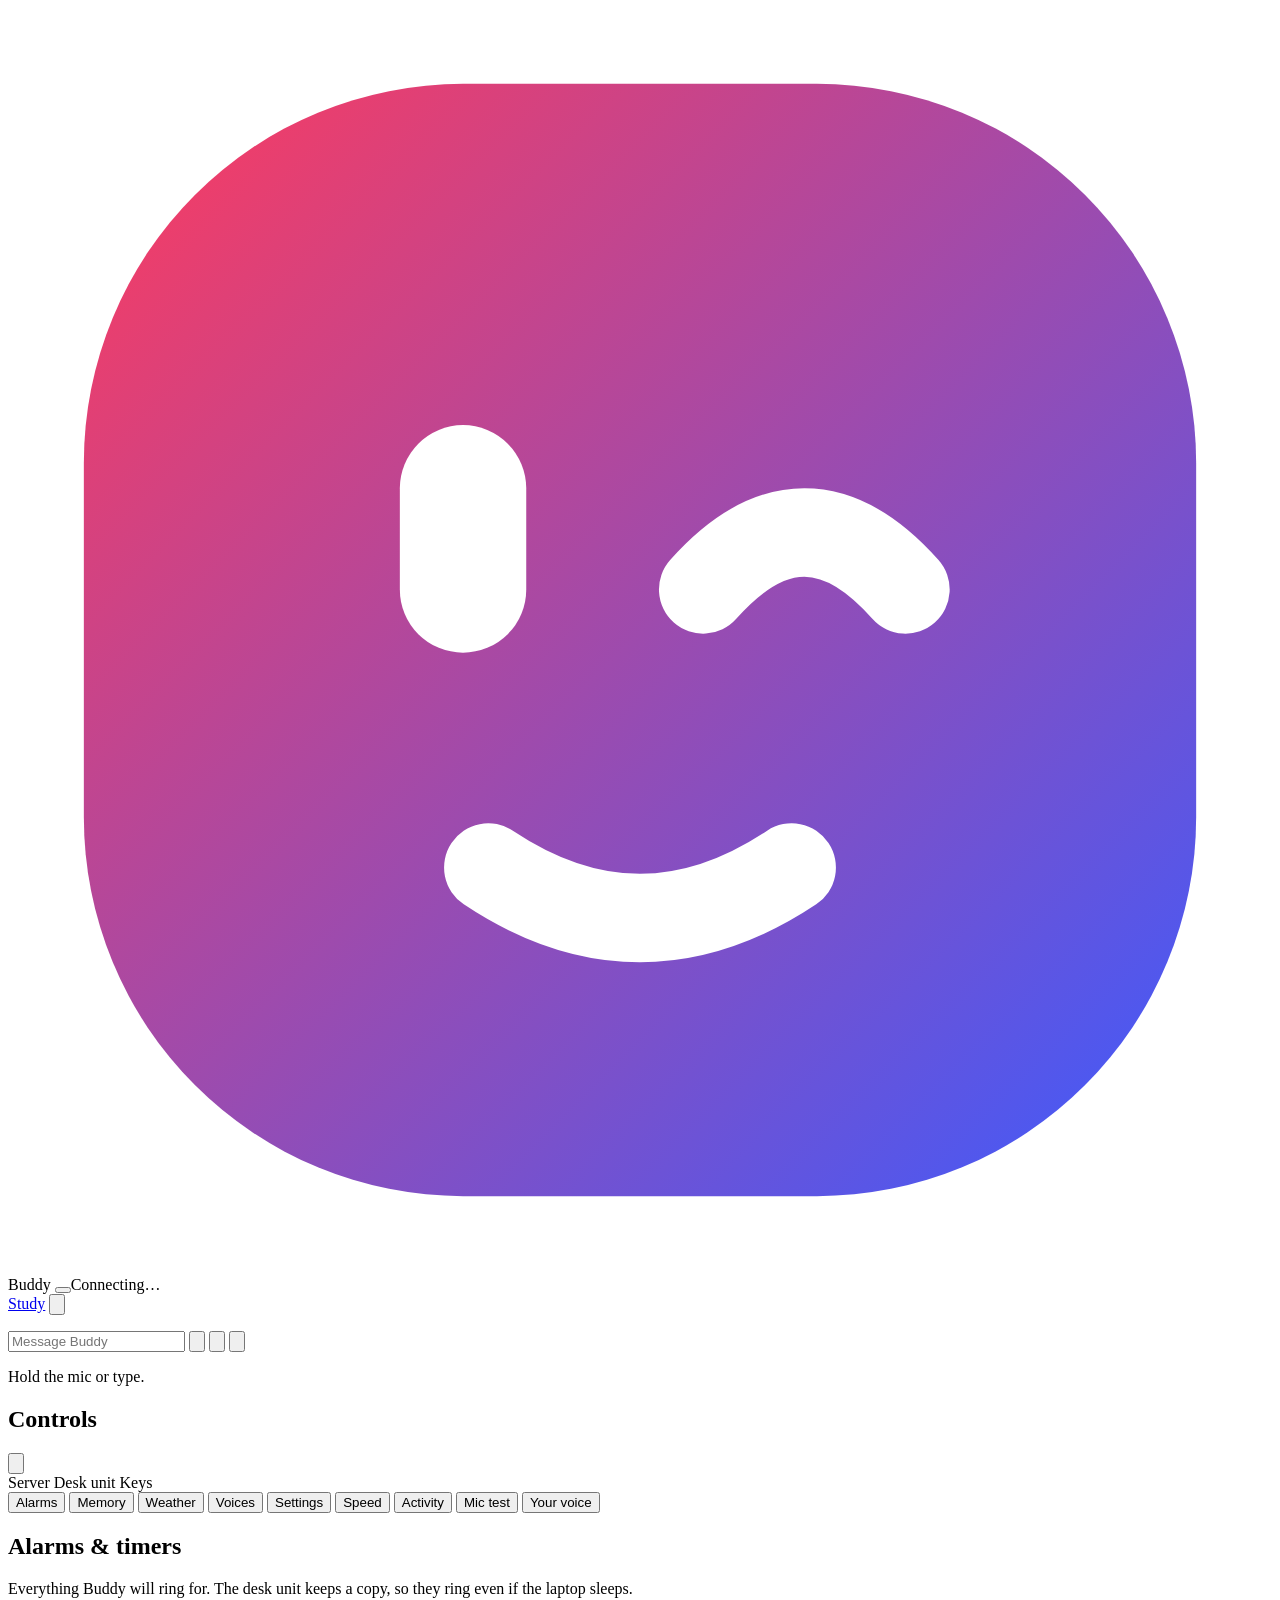
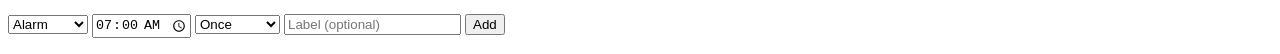
==== server/web/index.html @ db298afa "Smooth speech by default; Bromcom homework details via the pencil icon - New setting speak_mode (Set" ====
<!doctype html>
<html lang="en">
<head>
<meta charset="utf-8">
<meta name="viewport" content="width=device-width, initial-scale=1, viewport-fit=cover">
<title>Buddy</title>
<meta name="theme-color" content="#000000">
<link rel="icon" href="data:image/svg+xml,%3Csvg xmlns='http://www.w3.org/2000/svg' viewBox='0 0 100 100'%3E%3Cdefs%3E%3ClinearGradient id='lg' x1='0' y1='0' x2='1' y2='1'%3E%3Cstop offset='0' stop-color='%23ff3b5c'/%3E%3Cstop offset='1' stop-color='%233b5bff'/%3E%3C/linearGradient%3E%3C/defs%3E%3Crect x='6' y='6' width='88' height='88' rx='30' fill='url(%23lg)'/%3E%3Crect x='31' y='33' width='10' height='18' rx='5' fill='%23fff'/%3E%3Cpath d='M55 46q8-9 16 0M38 68q12 8 24 0' fill='none' stroke='%23fff' stroke-width='7' stroke-linecap='round'/%3E%3C/svg%3E">
<link rel="preconnect" href="https://fonts.googleapis.com">
<link rel="preconnect" href="https://fonts.gstatic.com" crossorigin>
<link rel="stylesheet" href="https://fonts.googleapis.com/css2?family=JetBrains+Mono:wght@400;500&display=swap">
<link rel="stylesheet" href="/static/style.css?v=chat14">
</head>
<body>
<header class="top">
  <div class="brand">
    <svg class="logo" viewBox="0 0 100 100" aria-hidden="true"><defs><linearGradient id="lg" x1="0" y1="0" x2="1" y2="1"><stop offset="0" stop-color="#ff3b5c"/><stop offset="1" stop-color="#3b5bff"/></linearGradient></defs><rect x="6" y="6" width="88" height="88" rx="30" fill="url(#lg)"/><rect x="31" y="33" width="10" height="18" rx="5" fill="#fff"/><path d="M55 46q8-9 16 0M38 68q12 8 24 0" fill="none" stroke="#fff" stroke-width="7" stroke-linecap="round"/></svg><span id="assistant-name">Buddy</span>
    <span class="status"><button class="dot" id="orb" data-state="offline" aria-label="Stop Buddy talking" title="Stop Buddy talking"></button><span id="state-label">Connecting…</span></span>
  </div>
  <div class="top-actions">
  <a class="study-btn" href="/study" title="Study Buddy: your lessons, notes and questions">Study</a>
  <button class="icon-round" id="menu" aria-label="Open controls" aria-controls="drawer" aria-expanded="false">
    <svg viewBox="0 0 24 24" aria-hidden="true"><path d="M4 7h10M18 7h2M4 17h4M12 17h8"/><circle cx="16" cy="7" r="2"/><circle cx="10" cy="17" r="2"/></svg>
  </button>
  </div>
</header>

<main class="thread" aria-label="Conversation">
  <div class="thread-inner">
    <div class="setup-box" id="setup-box" hidden>
        <div class="setup-head"><div><h2>Let's get Buddy ready</h2><p class="note">Paste a key or two and you're done. They stay on this computer.</p></div></div>
        <div class="setup-step" id="setup-claude">
          <p><b>1. Claude key (needed: Buddy's brain).</b> Open <a href="https://console.anthropic.com/settings/keys" target="_blank" rel="noopener">console.anthropic.com</a>,
            sign in, add some credit under <i>Billing</i>, click <i>Create Key</i>, then copy the key and paste it here:</p>
          <span class="row"><input type="password" id="setup-claude-key" placeholder="sk-ant-…" autocomplete="off"><button class="btn primary small" data-save-key="ANTHROPIC_API_KEY" data-input="setup-claude-key">Save</button></span>
        </div>
        <div class="setup-step" id="setup-eleven">
          <p><b>2. ElevenLabs key (free plan, for the nice voice).</b> Open <a href="https://elevenlabs.io/app/developers/api-keys" target="_blank" rel="noopener">elevenlabs.io → API keys</a>,
            sign up, click <i>Create Key</i> (if it asks about access, turn on <i>Text to Speech</i>), then copy and paste it here:</p>
          <span class="row"><input type="password" id="setup-eleven-key" placeholder="sk_…" autocomplete="off"><button class="btn primary small" data-save-key="ELEVENLABS_API_KEY" data-input="setup-eleven-key">Save</button></span>
          <p class="note">Skip this and Buddy uses a free offline voice instead. <a href="#" id="setup-skip-eleven">Skip</a></p>
        </div>
        <div class="setup-step" id="setup-groq">
          <p><b>3. Groq key (free, optional: helps Buddy tell when you're talking to it).</b> Open <a href="https://console.groq.com/keys" target="_blank" rel="noopener">console.groq.com/keys</a>,
            sign in (Google is fine), click <i>Create API Key</i>, then copy the key and paste it here:</p>
          <span class="row"><input type="password" id="setup-groq-key" placeholder="gsk_…" autocomplete="off"><button class="btn primary small" data-save-key="GROQ_API_KEY" data-input="setup-groq-key">Save</button></span>
          <p class="note">Skip this and Buddy uses simple phrase rules instead. <a href="#" id="setup-skip-groq">Skip</a></p>
        </div>
      </div>
      <ol class="chat" id="chat" aria-live="polite"></ol>
  </div>
</main>

<footer class="dock">
  <div class="ring-banner" id="ring-banner" hidden>
    <span class="ring-bell" aria-hidden="true"></span>
    <span id="ring-text">Alarm</span>
    <button class="btn" id="ring-snooze">Snooze</button>
    <button class="btn primary" id="ring-stop">Stop</button>
  </div>
  <form class="composer" id="ask-form" autocomplete="off">
    <input id="ask" type="text" placeholder="Message Buddy" aria-label="Message">
    <button type="button" class="round ghost" id="stop" aria-label="Stop talking" title="Stop"><svg viewBox="0 0 24 24" aria-hidden="true"><rect x="7" y="7" width="10" height="10" rx="2"/></svg></button>
    <button type="button" class="round ghost" id="ptt" aria-label="Hold to talk" title="Hold to talk (or hold Space)"><svg viewBox="0 0 24 24" aria-hidden="true"><path d="M12 3a3 3 0 0 0-3 3v6a3 3 0 0 0 6 0V6a3 3 0 0 0-3-3Z"/><path d="M19 11a7 7 0 0 1-14 0M12 18v3"/></svg></button>
    <button type="submit" class="round primary send" aria-label="Send"><svg viewBox="0 0 24 24" aria-hidden="true"><path d="M12 19V5M6 11l6-6 6 6"/></svg></button>
  </form>
  <p class="hint" id="state-hint">Hold the mic or type.</p>
</footer>

<div class="scrim" id="scrim" hidden></div>
<aside class="drawer" id="drawer" aria-label="Controls" aria-hidden="true">
  <div class="drawer-head">
    <h2>Controls</h2>
    <button class="icon-round" id="drawer-close" aria-label="Close"><svg viewBox="0 0 24 24" aria-hidden="true"><path d="M6 6l12 12M18 6 6 18"/></svg></button>
  </div>
  <div class="conn" aria-label="Connections">
    <span class="pill" id="pill-server" data-ok="false">Server</span>
    <span class="pill" id="pill-device" data-ok="false" title="ESP32 desk unit">Desk unit</span>
    <span class="pill" id="pill-keys" data-ok="false">Keys</span>
  </div>
  <nav class="tabs" role="tablist" aria-label="Sections">
    <button role="tab" data-tab="alarms" aria-selected="true">Alarms</button>
    <button role="tab" data-tab="memory" aria-selected="false">Memory</button>
    <button role="tab" data-tab="weather" aria-selected="false">Weather</button>
    <button role="tab" data-tab="voices" aria-selected="false">Voices</button>
    <button role="tab" data-tab="settings" aria-selected="false">Settings</button>
    <button role="tab" data-tab="speed" aria-selected="false">Speed</button>
    <button role="tab" data-tab="activity" aria-selected="false">Activity</button>
    <button role="tab" data-tab="mictest" aria-selected="false">Mic test</button>
    <button role="tab" data-tab="yourvoice" aria-selected="false">Your voice</button>
  </nav>
  <div class="drawer-body">
    <div class="panel" id="panel-alarms" role="tabpanel">
      <header class="panel-head"><h2>Alarms &amp; timers</h2><p>Everything Buddy will ring for. The desk unit keeps a copy, so they ring even if the laptop sleeps.</p></header>
      <form class="add-alarm" id="alarm-form">
        <select id="alarm-kind" aria-label="Type">
          <option value="alarm">Alarm</option><option value="timer">Timer</option><option value="reminder">Reminder</option>
        </select>
        <input id="alarm-time" type="time" value="07:00" aria-label="Time">
        <input id="alarm-minutes" type="number" min="1" max="1440" value="10" aria-label="Minutes" hidden>
        <select id="alarm-repeat" aria-label="Repeat">
          <option value="none">Once</option><option value="daily">Every day</option>
          <option value="weekdays">Weekdays</option><option value="weekends">Weekends</option>
        </select>
        <input id="alarm-label" type="text" placeholder="Label (optional)" aria-label="Label">
        <button class="btn primary" type="submit">Add</button>
      </form>
      <p class="note" id="alarm-note"></p>
      <ul class="rows" id="alarm-list"></ul>
    </div>

    <div class="panel" id="panel-memory" role="tabpanel" hidden>
      <header class="panel-head"><h2>Memory</h2><p>What Buddy knows about you. Pinned things are never tidied away.</p></header>
      <form class="add-memory" id="memory-form">
        <input id="memory-text" type="text" placeholder="Something to remember, e.g. my sister is called Emma" aria-label="New memory">
        <button class="btn primary" type="submit">Remember</button>
      </form>
      <div class="memory-tools">
        <span class="note" id="memory-status"></span>
        <button class="btn ghost small" id="memory-learn" title="Learn from the conversation so far">Learn now</button>
        <button class="btn ghost small" id="memory-compact" title="Merge duplicates and drop trivia (backup kept)">Tidy up</button>
      </div>
      <ul class="rows" id="memory-list"></ul>
    </div>

    <div class="panel" id="panel-weather" role="tabpanel" hidden>
      <header class="panel-head"><h2>Weather</h2><p>Live from Open-Meteo for your home.</p></header>
      <p class="weather-spoken" id="weather-spoken">Loading…</p>
      <div class="days" id="weather-days"></div>
      <div class="rain" id="weather-rain" aria-label="Chance of rain, next 24 hours"></div>
      <p class="note" id="weather-place"></p>
    </div>

    <div class="panel settings" id="panel-voices" role="tabpanel" hidden>
      <header class="panel-head"><h2>Voices</h2><p>Up to 8 ElevenLabs voices. Tap one to use it, or say “change your voice”, “next voice”, “use voice 3” or “use the George voice”.</p></header>
      <fieldset>
        <legend>Your voices</legend>
        <ol class="voice-list" id="voice-list"></ol>
        <p class="note">Find voice IDs in ElevenLabs: Voices, then the voice's menu, then <i>Copy voice ID</i>.</p>
        <span class="row"><button class="btn primary small" id="voices-save" type="button">Save voices</button><button class="btn small" id="voice-preview">Preview voice</button></span>
        <span class="note" id="voice-engine"></span>
      </fieldset>
      <fieldset>
        <legend>How Buddy speaks</legend>
        <label>Engine
          <select data-setting="tts_engine"><option value="auto">Auto (ElevenLabs, then offline Piper)</option><option value="elevenlabs">ElevenLabs</option><option value="piper">Piper (offline, free)</option><option value="browser">Browser voice (this page only)</option></select></label>
        <label>How Buddy speaks
          <select data-setting="speak_mode"><option value="whole">Smooth: write the whole answer, then say it</option><option value="stream">Quick: start talking while the rest is written</option></select></label>
        <label>Speed <input data-setting="voice_speed" type="range" min="0.7" max="1.2" step="0.05"><output id="speed-out"></output></label>
      </fieldset>
    </div>

    <div class="panel settings" id="panel-settings" role="tabpanel" hidden>
      <header class="panel-head"><h2>Settings</h2><p>Tap a section, or search for a setting.</p></header>
      <input type="search" id="set-search" class="set-search" placeholder="Search settings, e.g. “brightness”" aria-label="Search settings">
      <a class="set-row study-link" href="/study" target="_blank" rel="noopener"><span><b>Study Buddy ↗</b><small>Lessons, notes and practice questions (opens a new tab)</small></span></a>
      <nav class="set-menu" id="set-menu" aria-label="Settings sections">
        <button type="button" class="set-row" data-open="you"><span><b>You &amp; home</b><small>Your name, Buddy's name, where you live</small></span><svg viewBox="0 0 24 24" aria-hidden="true"><path d="m9 6 6 6-6 6"/></svg></button>
        <button type="button" class="set-row" data-open="usbsetup"><span><b>Set up the desk unit by USB</b><small>Wi-Fi and this Mac's address, through the cable (no hotspot)</small></span><svg viewBox="0 0 24 24" aria-hidden="true"><path d="m9 6 6 6-6 6"/></svg></button>
        <button type="button" class="set-row" data-open="listening"><span><b>Listening &amp; mic</b><small>How easily Buddy wakes, mic boost, follow-ups, morning briefing</small></span><svg viewBox="0 0 24 24" aria-hidden="true"><path d="m9 6 6 6-6 6"/></svg></button>
        <button type="button" class="set-row" data-open="light"><span><b>Light</b><small>How many lights and how bright</small></span><svg viewBox="0 0 24 24" aria-hidden="true"><path d="m9 6 6 6-6 6"/></svg></button>
        <button type="button" class="set-row" data-open="music"><span><b>Music</b><small>Connect Spotify and choose where music plays</small></span><svg viewBox="0 0 24 24" aria-hidden="true"><path d="m9 6 6 6-6 6"/></svg></button>
        <button type="button" class="set-row" data-open="studyweb"><span><b>Study website</b><small>Connect Buddy to Study Buddy online, so lesson recordings go there</small></span><svg viewBox="0 0 24 24" aria-hidden="true"><path d="m9 6 6 6-6 6"/></svg></button>
        <button type="button" class="set-row" data-open="timetable"><span><b>Timetable</b><small>Your Week A and Week B, from photos</small></span><svg viewBox="0 0 24 24" aria-hidden="true"><path d="m9 6 6 6-6 6"/></svg></button>
        <button type="button" class="set-row" data-open="logins"><span><b>Website logins</b><small>Logins Buddy can use when it does things online for you</small></span><svg viewBox="0 0 24 24" aria-hidden="true"><path d="m9 6 6 6-6 6"/></svg></button>
        <button type="button" class="set-row" data-open="keys"><span><b>Keys</b><small>Claude, ElevenLabs and Groq keys</small></span><svg viewBox="0 0 24 24" aria-hidden="true"><path d="m9 6 6 6-6 6"/></svg></button>
        <button type="button" class="set-row" data-open="updates"><span><b>Update Buddy</b><small>Get the newest features</small></span><svg viewBox="0 0 24 24" aria-hidden="true"><path d="m9 6 6 6-6 6"/></svg></button>
        <button type="button" class="set-row" data-open="brains"><span><b>Advanced: brains</b><small>Which Claude and Groq models Buddy uses</small></span><svg viewBox="0 0 24 24" aria-hidden="true"><path d="m9 6 6 6-6 6"/></svg></button>
        <button type="button" class="set-row" data-open="security"><span><b>Advanced: security</b><small>An access code for the desk unit and this page</small></span><svg viewBox="0 0 24 24" aria-hidden="true"><path d="m9 6 6 6-6 6"/></svg></button>
      </nav>
      <button type="button" class="set-back" id="set-back" hidden><svg viewBox="0 0 24 24" aria-hidden="true"><path d="m15 6-6 6 6 6"/></svg>All settings</button>
      <p class="note" id="set-nothing" hidden>No settings match that.</p>
      <fieldset data-section="you" hidden>
        <legend>You &amp; home</legend>
        <label>Your name <input data-setting="user_name" type="text" placeholder="So Buddy can greet you"></label>
        <label>Assistant name <input data-setting="assistant_name" type="text"></label>
        <label>Home location
          <span class="row"><input id="place-search" type="text" placeholder="Search a town…"><button class="btn small" id="place-go">Find</button></span>
        </label>
        <ul class="places" id="places"></ul>
        <p class="note" id="place-current"></p>
      </fieldset>
      <fieldset data-section="listening" hidden>
        <legend>Listening &amp; mic</legend>
        <label>Wake sensitivity <span class="note">lower = wakes more easily</span>
          <input data-setting="wake_threshold" type="range" min="0.2" max="0.9" step="0.05"><output id="thr-out"></output></label>
        <label>Double-check borderline wakes above
          <input data-setting="wake_verify_threshold" type="range" min="0.05" max="0.5" step="0.01"><output id="vthr-out"></output></label>
        <label>Desk unit mic boost <span class="note">raise it if Buddy's mic level barely moves</span>
          <select data-setting="device_mic_shift"><option value="16">Quiet room, very close (×1)</option><option value="15">×2</option><option value="14">Normal (×4)</option><option value="13">×8</option><option value="12">Across the room (×16)</option></select></label>
        <label>Pause that ends your sentence (ms) <input data-setting="end_of_speech_ms" type="number" min="400" max="2000" step="50"></label>
        <label>Keep listening after a reply
          <select data-setting="follow_up"><option value="off">Never</option><option value="questions">When Buddy asks a question</option><option value="always">Always</option></select></label>
        <label class="check"><input data-setting="morning_briefing" type="checkbox"> Morning briefing after alarms</label>
      </fieldset>
      <fieldset data-section="light" hidden>
        <legend>Light</legend>
        <p class="note">The light behind the radio's grille (its data wire goes to GPIO 2). Count the little lights on your piece. Changes show straight away.</p>
        <label>Number of lights <input data-setting="strip_leds" type="number" min="1" max="60" step="1"></label>
        <label>Brightness <input data-setting="strip_brightness" type="range" min="5" max="255" step="5"><output id="strip-out"></output></label>
      </fieldset>
      <fieldset data-section="music" hidden>
        <legend>Music</legend>
        <p class="note">Needs Spotify Premium. Music plays on your Spotify app or speaker; Buddy picks what and turns it down while it talks.</p>
        <ol class="steps">
          <li>Open <a href="https://developer.spotify.com/dashboard" target="_blank" rel="noopener">developer.spotify.com/dashboard</a>, log in and press <i>Create app</i>.</li>
          <li>Name it <b>Buddy</b> (any description). Under <i>Redirect URIs</i> add exactly <code id="spotify-redirect">http://127.0.0.1:8000/spotify/callback</code>, tick <i>Web API</i>, then <i>Save</i>.</li>
          <li>Copy the app's <b>Client ID</b> into the box below.</li>
          <li>Press <b>Connect Spotify</b> and say yes on Spotify's page.</li>
        </ol>
        <label>Client ID <input data-setting="spotify_client_id" type="text" placeholder="32 letters and numbers" spellcheck="false"></label>
        <span class="row"><a class="btn primary small" id="spotify-connect" href="/spotify/login" target="_blank" rel="noopener">Connect Spotify</a><button class="btn small" id="spotify-disconnect" type="button">Disconnect</button></span>
        <p class="note" id="spotify-status">Not connected.</p>
        <label class="check"><input data-setting="music_on_buddy" type="checkbox"> Play music through Buddy's own speaker (the radio)</label>
        <p class="note" id="music-status"></p>
        <span class="row" id="music-login-row" hidden><a class="btn primary small" id="music-login" href="#" target="_blank" rel="noopener">Log in Buddy's speaker</a></span>
        <label>Play on instead <span class="note">optional: part of another device's name, e.g. “MacBook” or “iPhone”. Empty = Buddy's speaker (or whichever Spotify app is active).</span>
          <input data-setting="spotify_device" type="text" placeholder="whichever is active"></label>
      </fieldset>
      <fieldset data-section="studyweb" hidden>
        <legend>Study website</legend>
        <p class="note">On the Study Buddy website, sign in, open “Add a lesson” and press “Connect your Buddy”. Type the code it shows here.</p>
        <label>Website <input data-setting="study_cloud_url" type="text" spellcheck="false"></label>
        <label>Code <span class="row"><input id="study-code" type="text" placeholder="e.g. K7Q2MX" autocomplete="off" spellcheck="false" style="text-transform:uppercase"><button class="btn primary small" id="study-connect" type="button">Connect</button></span></label>
        <p class="note" id="study-status">Not connected.</p>
        <span class="row"><button class="btn small" id="study-disconnect" type="button" hidden>Disconnect</button></span>
      </fieldset>
      <fieldset data-section="usbsetup" hidden>
        <legend>Set up the desk unit by USB</legend>
        <p class="note">Plug the board into this Mac with a USB cable. Buddy tells it your Wi-Fi and where this Mac is, so the Buddy-Setup hotspot isn't needed. It must be a 2.4 GHz network (not one ending in 5G).</p>
        <label>Wi-Fi name <input id="usb-ssid" type="text" autocomplete="off" autocapitalize="off"></label>
        <label>Wi-Fi password <input id="usb-pass" type="password" autocomplete="off"></label>
        <span class="row"><button class="btn primary small" id="usb-go" type="button">Set up over USB</button></span>
        <p class="note" id="usb-status"></p>
      </fieldset>
      <fieldset data-section="timetable" hidden>
        <legend>Timetable</legend>
        <p class="note">Add a photo of each week. Buddy reads them, then knows your day without going online ("what have I got tomorrow?").</p>
        <label>Week A photo <input type="file" id="tt-a" accept="image/*"></label>
        <label>Week B photo <input type="file" id="tt-b" accept="image/*"></label>
        <label>This week is
          <select id="tt-this"><option value="">Not set</option><option value="A">Week A</option><option value="B">Week B</option></select></label>
        <p class="note" id="tt-status"></p>
        <div id="tt-view"></div>
      </fieldset>
      <fieldset data-section="logins" hidden>
        <legend>Website logins</legend>
        <p class="note"><b>Your Google account:</b> open Buddy's browser and sign in to Google once. From then on every site Buddy opens is signed in as you (and "Sign in with Google" just works).</p>
        <span class="row"><button class="btn small" id="browser-open" type="button">Open Buddy's browser to sign in</button></span>
        <p class="note"><b>Your accounts</b>: name them (school email, home email…) and Buddy signs in with the right one, or asks which. Buddy also adds and updates these itself when you tell it, or after you give it a login.</p>
        <div id="account-list"></div>
        <label>Name <input id="acct-label" type="text" placeholder="e.g. school email" autocomplete="off"></label>
        <label>Email or username <input id="acct-email" type="text" autocomplete="off"></label>
        <label>Password <input id="acct-pass" type="password" autocomplete="new-password"></label>
        <span class="row"><button class="btn primary small" id="acct-save" type="button">Save account</button></span>
        <p class="note"><b>Logins for particular sites</b>. When Buddy does a job online and a site asks you to log in, it uses these. They're saved only on this computer, and Buddy fills the password straight into the site: it never goes to Claude or the chat.</p>
        <div id="login-list"></div>
        <label>Website <input id="login-site" type="text" placeholder="e.g. clubspark.lta.org.uk" autocomplete="off"></label>
        <label>Username or email <input id="login-user" type="text" autocomplete="off"></label>
        <label>Password <input id="login-pass" type="password" autocomplete="new-password"></label>
        <span class="row"><button class="btn primary small" id="login-save" type="button">Save login</button></span>
        <p class="note" id="login-status"></p>
      </fieldset>
      <fieldset data-section="keys" hidden>
        <legend>Keys</legend>
        <label>Claude <span class="note">Buddy's brain (pay as you go)</span> <span class="keystate" id="key-claude"></span>
          <span class="row"><input type="password" id="claude-key" placeholder="sk-ant-…" autocomplete="off"><button class="btn small" data-save-key="ANTHROPIC_API_KEY" data-input="claude-key">Save</button></span></label>
        <label>Groq <span class="note">optional, free: tells when you're talking to Buddy</span> <span class="keystate" id="key-groq"></span>
          <span class="row"><input type="password" id="groq-key" placeholder="gsk_…" autocomplete="off"><button class="btn small" data-save-key="GROQ_API_KEY" data-input="groq-key">Save</button></span></label>
        <label>ElevenLabs <span class="keystate" id="key-eleven"></span>
          <span class="row"><input type="password" id="eleven-key" placeholder="sk_…" autocomplete="off"><button class="btn small" data-save-key="ELEVENLABS_API_KEY" data-input="eleven-key">Save</button></span></label>
        <p class="note" id="eleven-quota"></p>
      </fieldset>
      <fieldset data-section="updates" hidden>
        <legend>Update Buddy</legend>
        <p class="note">Get Buddy's newest features. Buddy restarts by itself; this page reconnects after a minute or two.</p>
        <span class="row"><button class="btn primary small" id="update-now" type="button">Update Buddy now</button></span>
        <p class="note" id="update-status"></p>
      </fieldset>
      <fieldset data-section="brains" hidden>
        <legend>Advanced: brains</legend>
        <label>Everyday model (Claude) <input data-setting="claude_fast_model" type="text" list="claude-models"></label>
        <label>Deep-thinking model (Claude) <span class="note">used only after Buddy asks and you say yes</span>
          <input data-setting="claude_smart_model" type="text" list="claude-models"></label>
        <datalist id="claude-models"><option value="claude-haiku-5-5"><option value="claude-sonnet-5-5"><option value="claude-opus-5-5"></datalist>
        <label>Listener model (Groq) <span class="note">judges whether room talk is for Buddy</span> <input data-setting="fast_model" type="text" list="model-list"></label>
        <label>Listener fallbacks (comma separated) <input data-setting="fallback_models" type="text"></label>
        <datalist id="model-list"></datalist>
        <p class="note" id="model-note"></p>
      </fieldset>
      <fieldset data-section="security" hidden>
        <legend>Advanced: security</legend>
        <label>Access token <span class="note">optional; if set, the ESP32 and this page need it</span>
          <input data-setting="device_token" type="text" placeholder="leave blank on a home network"></label>
      </fieldset>
    </div>

    <div class="panel" id="panel-mictest" role="tabpanel" hidden>
      <header class="panel-head"><h2>Mic test</h2><p>Talk normally from where you usually are. Your words appear as Buddy hears them. Buddy won't answer while the test is on.</p></header>
      <div class="add-memory">
        <select id="mt-source" aria-label="Which microphone"><option value="me">this browser</option></select>
        <button class="btn primary" id="mt-start" type="button">Start</button>
      </div>
      <section class="mic-box">
        <div class="meter"><span class="meter-name">Level</span><div class="bar"><i id="mt-bar"></i></div><span class="meter-val" id="mt-db">–</span></div>
        <p class="note" id="mt-stats">Press Start, then say something.</p>
        <p class="note" id="mt-advice"></p>
      </section>
      <ol class="mt-lines" id="mt-lines"></ol>
      <p class="mt-partial" id="mt-partial"></p>
    </div>

    <div class="panel" id="panel-yourvoice" role="tabpanel" hidden>
      <header class="panel-head"><h2>Your voice</h2><p>Buddy learns what you sound like, so it knows who's talking. It all stays on this computer.</p></header>
      <section class="vid-step" id="vid-setup" hidden>
        <p class="vid-big">First, download the voice model (40 MB, free).</p>
        <button class="btn primary" id="vid-install" type="button">Download</button>
        <p class="note" id="vid-install-status"></p>
      </section>
      <div id="vid-main">
        <label class="vid-name">Whose voice? <input id="vid-name" type="text" maxlength="40" placeholder="Your name" autocomplete="off"></label>
        <section class="vid-step">
          <h3><span>1</span>Upload a recording</h3>
          <p class="note">1 to 5 minutes of only you talking. Voice memos, m4a, mp3 and wav all work. The recording itself isn't kept.</p>
          <div class="vid-row"><input id="vid-file" type="file" accept="audio/*,.m4a,.mp3,.wav,.aac,.caf"><button class="btn primary" id="vid-upload" type="button">Upload</button></div>
          <p class="vid-status" id="vid-upload-status"></p>
        </section>
        <section class="vid-step">
          <h3><span>2</span>Top up on Buddy's mic</h3>
          <p class="note">Press Start, then read these out from where you usually sit. About 30 seconds.</p>
          <ol class="vid-lines">
            <li>Hey Buddy, what's the weather like tomorrow morning?</li>
            <li>Set an alarm for half past seven on weekdays.</li>
            <li>I've got a maths test on Thursday, so remind me to revise.</li>
            <li>Play something relaxing while I do my homework.</li>
            <li>How long does it take to get to London by train?</li>
            <li>Turn the volume down a little, please.</li>
            <li>Tell me a fun fact about space.</li>
            <li>What time is it in New York right now?</li>
          </ol>
          <div class="vid-row"><select id="vid-source" aria-label="Which microphone"><option value="me">this browser</option></select><button class="btn primary" id="vid-rec" type="button">Start</button></div>
          <p class="vid-status" id="vid-rec-status"></p>
        </section>
        <section class="vid-step">
          <h3>Saved voices</h3>
          <ul class="vid-people" id="vid-people"></ul>
          <p class="note">Check it on the Mic test tab: each line says who it sounds like.</p>
        </section>
      </div>
    </div>

    <div class="panel" id="panel-speed" role="tabpanel" hidden>
      <header class="panel-head"><h2>Speed</h2><p>How long from when you stop talking to when Buddy starts answering.</p></header>
      <section class="speed-hero">
        <div><span class="speed-label">Last answer</span><b class="speed-big" id="speed-last">–</b></div>
        <div><span class="speed-label">Average of last 10</span><b class="speed-big" id="speed-avg">–</b></div>
      </section>
      <p class="note">Goal: under 0.8 s. <span class="speed-dot good"></span>fast <span class="speed-dot ok"></span>okay <span class="speed-dot slow"></span>slow</p>
      <ul class="speed-key" id="speed-key"></ul>
      <ol class="speed-list" id="speed-list"></ol>
    </div>

    <div class="panel" id="panel-activity" role="tabpanel" hidden>
      <header class="panel-head"><h2>Activity</h2><p>What Buddy is doing right now, and everything it heard.</p></header>
      <section class="mic-box" aria-label="Microphone">
        <div class="meter"><span class="meter-name">Mic</span><div class="bar"><i id="level-bar"></i></div><span class="meter-val" id="level-val">–</span></div>
        <div class="meter"><span class="meter-name">“Hey buddy”</span><div class="bar"><i id="wake-bar"></i><b id="wake-thr"></b></div><span class="meter-val" id="wake-val">–</span></div>
        <label class="source"><span>Meters show</span><select id="meter-source"><option value="me">this browser</option></select></label>
      </section>
      <div class="status-grid" id="status-grid"></div>
      <ul class="log" id="log"></ul>
    </div>
  </div>
  <div class="mic-live" id="mic-live" hidden>
    <span class="mic-live-dot" aria-hidden="true"></span>
    <span class="mic-live-text" id="mic-live-text">Mic test is on</span>
    <button class="btn primary" id="mic-live-stop" type="button">Stop</button>
  </div>
</aside>

<div class="toast" id="toast" role="status" hidden></div>
<script src="/static/app.js?v=chat13"></script>
</body>
</html>
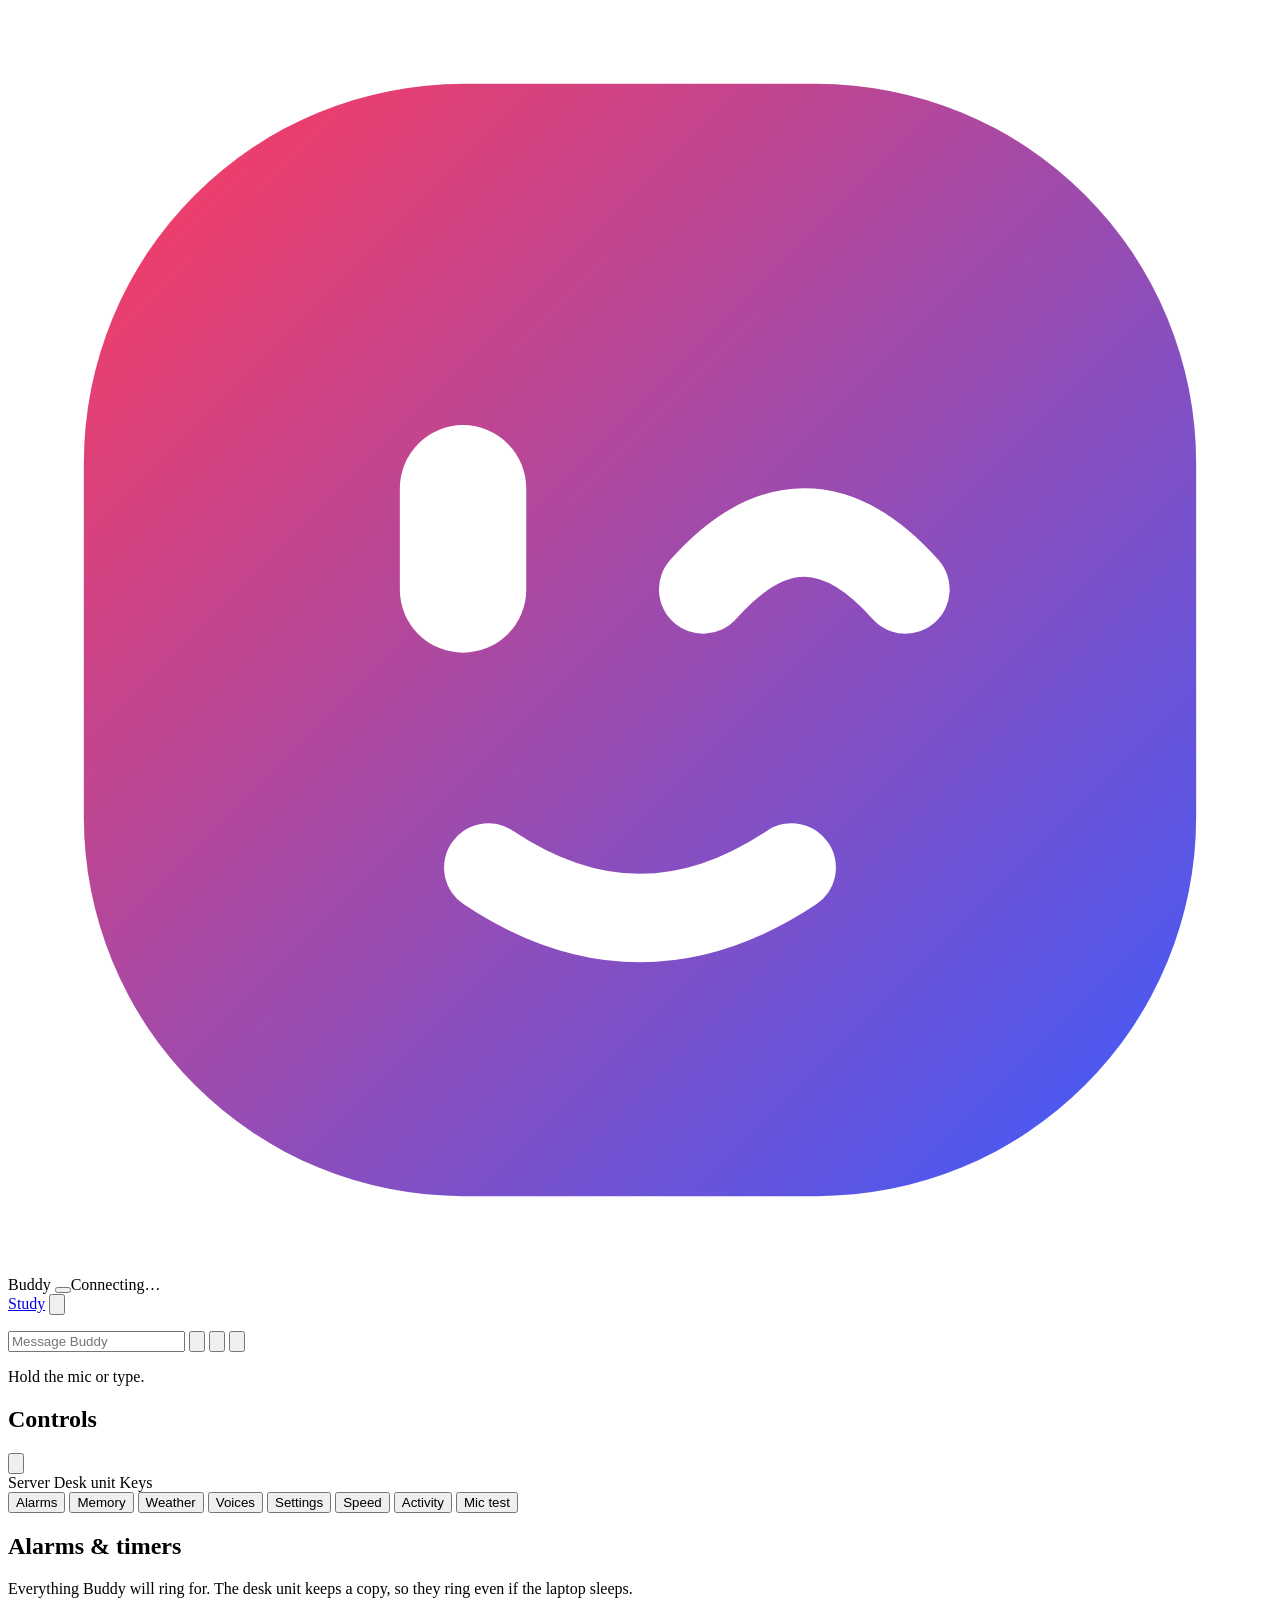
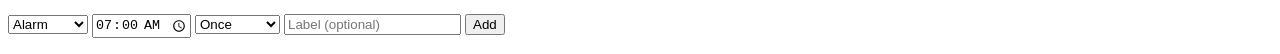
==== commit 876d7395: "One Voices tab: choose Buddy's voice or your voice The separate 'Your voice' tab is gone; Voices ope" ====
--- a/server/web/index.html
+++ b/server/web/index.html
@@ -40,12 +40,6 @@
           <span class="row"><input type="password" id="setup-eleven-key" placeholder="sk_…" autocomplete="off"><button class="btn primary small" data-save-key="ELEVENLABS_API_KEY" data-input="setup-eleven-key">Save</button></span>
           <p class="note">Skip this and Buddy uses a free offline voice instead. <a href="#" id="setup-skip-eleven">Skip</a></p>
         </div>
-        <div class="setup-step" id="setup-groq">
-          <p><b>3. Groq key (free, optional: helps Buddy tell when you're talking to it).</b> Open <a href="https://console.groq.com/keys" target="_blank" rel="noopener">console.groq.com/keys</a>,
-            sign in (Google is fine), click <i>Create API Key</i>, then copy the key and paste it here:</p>
-          <span class="row"><input type="password" id="setup-groq-key" placeholder="gsk_…" autocomplete="off"><button class="btn primary small" data-save-key="GROQ_API_KEY" data-input="setup-groq-key">Save</button></span>
-          <p class="note">Skip this and Buddy uses simple phrase rules instead. <a href="#" id="setup-skip-groq">Skip</a></p>
-        </div>
       </div>
       <ol class="chat" id="chat" aria-live="polite"></ol>
   </div>
@@ -82,12 +76,11 @@
     <button role="tab" data-tab="alarms" aria-selected="true">Alarms</button>
     <button role="tab" data-tab="memory" aria-selected="false">Memory</button>
     <button role="tab" data-tab="weather" aria-selected="false">Weather</button>
-    <button role="tab" data-tab="voices" aria-selected="false">Voices</button>
+    <button role="tab" data-tab="voicemenu" aria-selected="false">Voices</button>
     <button role="tab" data-tab="settings" aria-selected="false">Settings</button>
     <button role="tab" data-tab="speed" aria-selected="false">Speed</button>
     <button role="tab" data-tab="activity" aria-selected="false">Activity</button>
     <button role="tab" data-tab="mictest" aria-selected="false">Mic test</button>
-    <button role="tab" data-tab="yourvoice" aria-selected="false">Your voice</button>
   </nav>
   <div class="drawer-body">
     <div class="panel" id="panel-alarms" role="tabpanel">
@@ -131,8 +124,16 @@
       <p class="note" id="weather-place"></p>
     </div>
 
+    <div class="panel settings" id="panel-voicemenu" role="tabpanel" hidden>
+      <header class="panel-head"><h2>Voices</h2><p>How Buddy sounds, or how Buddy knows who's talking.</p></header>
+      <div class="set-menu">
+        <button type="button" class="set-row" data-voice-go="voices"><span><b>Buddy's voice</b><small>Pick the voice Buddy talks with</small></span><svg viewBox="0 0 24 24" aria-hidden="true"><path d="m9 6 6 6-6 6"/></svg></button>
+        <button type="button" class="set-row" data-voice-go="yourvoice"><span><b>Your voice</b><small>Teach Buddy what you sound like, so it knows who's talking</small></span><svg viewBox="0 0 24 24" aria-hidden="true"><path d="m9 6 6 6-6 6"/></svg></button>
+      </div>
+    </div>
     <div class="panel settings" id="panel-voices" role="tabpanel" hidden>
-      <header class="panel-head"><h2>Voices</h2><p>Up to 8 ElevenLabs voices. Tap one to use it, or say “change your voice”, “next voice”, “use voice 3” or “use the George voice”.</p></header>
+      <button type="button" class="btn small ghost voice-back" data-voice-back>← Voices</button>
+      <header class="panel-head"><h2>Buddy's voice</h2><p>Up to 8 ElevenLabs voices. Tap one to use it, or say “change your voice”, “next voice”, “use voice 3” or “use the George voice”.</p></header>
       <fieldset>
         <legend>Your voices</legend>
         <ol class="voice-list" id="voice-list"></ol>
@@ -156,16 +157,16 @@
       <a class="set-row study-link" href="/study" target="_blank" rel="noopener"><span><b>Study Buddy ↗</b><small>Lessons, notes and practice questions (opens a new tab)</small></span></a>
       <nav class="set-menu" id="set-menu" aria-label="Settings sections">
         <button type="button" class="set-row" data-open="you"><span><b>You &amp; home</b><small>Your name, Buddy's name, where you live</small></span><svg viewBox="0 0 24 24" aria-hidden="true"><path d="m9 6 6 6-6 6"/></svg></button>
-        <button type="button" class="set-row" data-open="usbsetup"><span><b>Set up the desk unit by USB</b><small>Wi-Fi and this Mac's address, through the cable (no hotspot)</small></span><svg viewBox="0 0 24 24" aria-hidden="true"><path d="m9 6 6 6-6 6"/></svg></button>
+        <button type="button" class="set-row" data-open="usbsetup"><span><b>Set up the desk unit by USB</b><small>Wi-Fi and this Mac's address through the cable, and the SD card test</small></span><svg viewBox="0 0 24 24" aria-hidden="true"><path d="m9 6 6 6-6 6"/></svg></button>
         <button type="button" class="set-row" data-open="listening"><span><b>Listening &amp; mic</b><small>How easily Buddy wakes, mic boost, follow-ups, morning briefing</small></span><svg viewBox="0 0 24 24" aria-hidden="true"><path d="m9 6 6 6-6 6"/></svg></button>
         <button type="button" class="set-row" data-open="light"><span><b>Light</b><small>How many lights and how bright</small></span><svg viewBox="0 0 24 24" aria-hidden="true"><path d="m9 6 6 6-6 6"/></svg></button>
         <button type="button" class="set-row" data-open="music"><span><b>Music</b><small>Connect Spotify and choose where music plays</small></span><svg viewBox="0 0 24 24" aria-hidden="true"><path d="m9 6 6 6-6 6"/></svg></button>
         <button type="button" class="set-row" data-open="studyweb"><span><b>Study website</b><small>Connect Buddy to Study Buddy online, so lesson recordings go there</small></span><svg viewBox="0 0 24 24" aria-hidden="true"><path d="m9 6 6 6-6 6"/></svg></button>
         <button type="button" class="set-row" data-open="timetable"><span><b>Timetable</b><small>Your Week A and Week B, from photos</small></span><svg viewBox="0 0 24 24" aria-hidden="true"><path d="m9 6 6 6-6 6"/></svg></button>
         <button type="button" class="set-row" data-open="logins"><span><b>Website logins</b><small>Logins Buddy can use when it does things online for you</small></span><svg viewBox="0 0 24 24" aria-hidden="true"><path d="m9 6 6 6-6 6"/></svg></button>
-        <button type="button" class="set-row" data-open="keys"><span><b>Keys</b><small>Claude, ElevenLabs and Groq keys</small></span><svg viewBox="0 0 24 24" aria-hidden="true"><path d="m9 6 6 6-6 6"/></svg></button>
+        <button type="button" class="set-row" data-open="keys"><span><b>Keys</b><small>Claude and ElevenLabs keys</small></span><svg viewBox="0 0 24 24" aria-hidden="true"><path d="m9 6 6 6-6 6"/></svg></button>
         <button type="button" class="set-row" data-open="updates"><span><b>Update Buddy</b><small>Get the newest features</small></span><svg viewBox="0 0 24 24" aria-hidden="true"><path d="m9 6 6 6-6 6"/></svg></button>
-        <button type="button" class="set-row" data-open="brains"><span><b>Advanced: brains</b><small>Which Claude and Groq models Buddy uses</small></span><svg viewBox="0 0 24 24" aria-hidden="true"><path d="m9 6 6 6-6 6"/></svg></button>
+        <button type="button" class="set-row" data-open="brains"><span><b>Advanced: brains</b><small>Which Claude models Buddy uses</small></span><svg viewBox="0 0 24 24" aria-hidden="true"><path d="m9 6 6 6-6 6"/></svg></button>
         <button type="button" class="set-row" data-open="security"><span><b>Advanced: security</b><small>An access code for the desk unit and this page</small></span><svg viewBox="0 0 24 24" aria-hidden="true"><path d="m9 6 6 6-6 6"/></svg></button>
       </nav>
       <button type="button" class="set-back" id="set-back" hidden><svg viewBox="0 0 24 24" aria-hidden="true"><path d="m15 6-6 6 6 6"/></svg>All settings</button>
@@ -198,6 +199,7 @@
         <p class="note">The light behind the radio's grille (its data wire goes to GPIO 2). Count the little lights on your piece. Changes show straight away.</p>
         <label>Number of lights <input data-setting="strip_leds" type="number" min="1" max="60" step="1"></label>
         <label>Brightness <input data-setting="strip_brightness" type="range" min="5" max="255" step="5"><output id="strip-out"></output></label>
+        <label class="check"><input data-setting="heartbeat_light" type="checkbox"> Heartbeat: a dim blink every 3 seconds while Buddy is idle (green = all fine, amber double blink = near a limit, none = something's stuck)</label>
       </fieldset>
       <fieldset data-section="music" hidden>
         <legend>Music</legend>
@@ -232,6 +234,13 @@
         <label>Wi-Fi password <input id="usb-pass" type="password" autocomplete="off"></label>
         <span class="row"><button class="btn primary small" id="usb-go" type="button">Set up over USB</button></span>
         <p class="note" id="usb-status"></p>
+        <p class="note"><b>SD card test</b></p>
+        <p class="note">Checks the SD card reader one step at a time (wires, card, format, writing) and says which part is wrong.</p>
+        <span class="row"><button class="btn small" id="sd-test" type="button">Test SD card</button></span>
+        <div class="note" id="sd-status"></div>
+        <p class="note"><b>Board log</b>: with the board plugged into this Mac by USB, this restarts it and shows what it says while starting up (about 25 seconds). Copy it to Claude if something's wrong.</p>
+        <span class="row"><button class="btn small" id="usb-log" type="button">Show board log</button></span>
+        <pre id="usb-log-out" style="white-space:pre-wrap;font-size:12px;max-height:320px;overflow:auto"></pre>
       </fieldset>
       <fieldset data-section="timetable" hidden>
         <legend>Timetable</legend>
@@ -245,8 +254,8 @@
       </fieldset>
       <fieldset data-section="logins" hidden>
         <legend>Website logins</legend>
-        <p class="note"><b>Your Google account:</b> open Buddy's browser and sign in to Google once. From then on every site Buddy opens is signed in as you (and "Sign in with Google" just works).</p>
-        <span class="row"><button class="btn small" id="browser-open" type="button">Open Buddy's browser to sign in</button></span>
+        <p class="note"><b>Your Google accounts:</b> Buddy has two browsers. Sign in to Google once in each: your <b>personal</b> account in the home one (tennis, shopping, everything else) and your <b>school</b> account in the school one (Bromcom, homework).</p>
+        <span class="row"><button class="btn small" id="browser-open" type="button">Open home browser</button><button class="btn small" id="browser-open-school" type="button">Open school browser</button></span>
         <p class="note"><b>Your accounts</b>: name them (school email, home email…) and Buddy signs in with the right one, or asks which. Buddy also adds and updates these itself when you tell it, or after you give it a login.</p>
         <div id="account-list"></div>
         <label>Name <input id="acct-label" type="text" placeholder="e.g. school email" autocomplete="off"></label>
@@ -265,8 +274,6 @@
         <legend>Keys</legend>
         <label>Claude <span class="note">Buddy's brain (pay as you go)</span> <span class="keystate" id="key-claude"></span>
           <span class="row"><input type="password" id="claude-key" placeholder="sk-ant-…" autocomplete="off"><button class="btn small" data-save-key="ANTHROPIC_API_KEY" data-input="claude-key">Save</button></span></label>
-        <label>Groq <span class="note">optional, free: tells when you're talking to Buddy</span> <span class="keystate" id="key-groq"></span>
-          <span class="row"><input type="password" id="groq-key" placeholder="gsk_…" autocomplete="off"><button class="btn small" data-save-key="GROQ_API_KEY" data-input="groq-key">Save</button></span></label>
         <label>ElevenLabs <span class="keystate" id="key-eleven"></span>
           <span class="row"><input type="password" id="eleven-key" placeholder="sk_…" autocomplete="off"><button class="btn small" data-save-key="ELEVENLABS_API_KEY" data-input="eleven-key">Save</button></span></label>
         <p class="note" id="eleven-quota"></p>
@@ -283,10 +290,6 @@
         <label>Deep-thinking model (Claude) <span class="note">used only after Buddy asks and you say yes</span>
           <input data-setting="claude_smart_model" type="text" list="claude-models"></label>
         <datalist id="claude-models"><option value="claude-haiku-5-5"><option value="claude-sonnet-5-5"><option value="claude-opus-5-5"></datalist>
-        <label>Listener model (Groq) <span class="note">judges whether room talk is for Buddy</span> <input data-setting="fast_model" type="text" list="model-list"></label>
-        <label>Listener fallbacks (comma separated) <input data-setting="fallback_models" type="text"></label>
-        <datalist id="model-list"></datalist>
-        <p class="note" id="model-note"></p>
       </fieldset>
       <fieldset data-section="security" hidden>
         <legend>Advanced: security</legend>
@@ -311,6 +314,7 @@
     </div>
 
     <div class="panel" id="panel-yourvoice" role="tabpanel" hidden>
+      <button type="button" class="btn small ghost voice-back" data-voice-back>← Voices</button>
       <header class="panel-head"><h2>Your voice</h2><p>Buddy learns what you sound like, so it knows who's talking. It all stays on this computer.</p></header>
       <section class="vid-step" id="vid-setup" hidden>
         <p class="vid-big">First, download the voice model (40 MB, free).</p>
@@ -342,6 +346,12 @@
           <p class="vid-status" id="vid-rec-status"></p>
         </section>
         <section class="vid-step">
+          <h3><span>3</span>Say your name 20 times</h3>
+          <p class="note">So when Buddy asks “who's this?” it knows your name from how you say it, even if the words come out wrong. Press Start, then say just your name, with a short pause after each one.</p>
+          <div class="vid-row"><button class="btn primary" id="vid-namerec" type="button">Start</button></div>
+          <p class="vid-status" id="vid-name-status"></p>
+        </section>
+        <section class="vid-step">
           <h3>Saved voices</h3>
           <ul class="vid-people" id="vid-people"></ul>
           <p class="note">Check it on the Mic test tab: each line says who it sounds like.</p>
